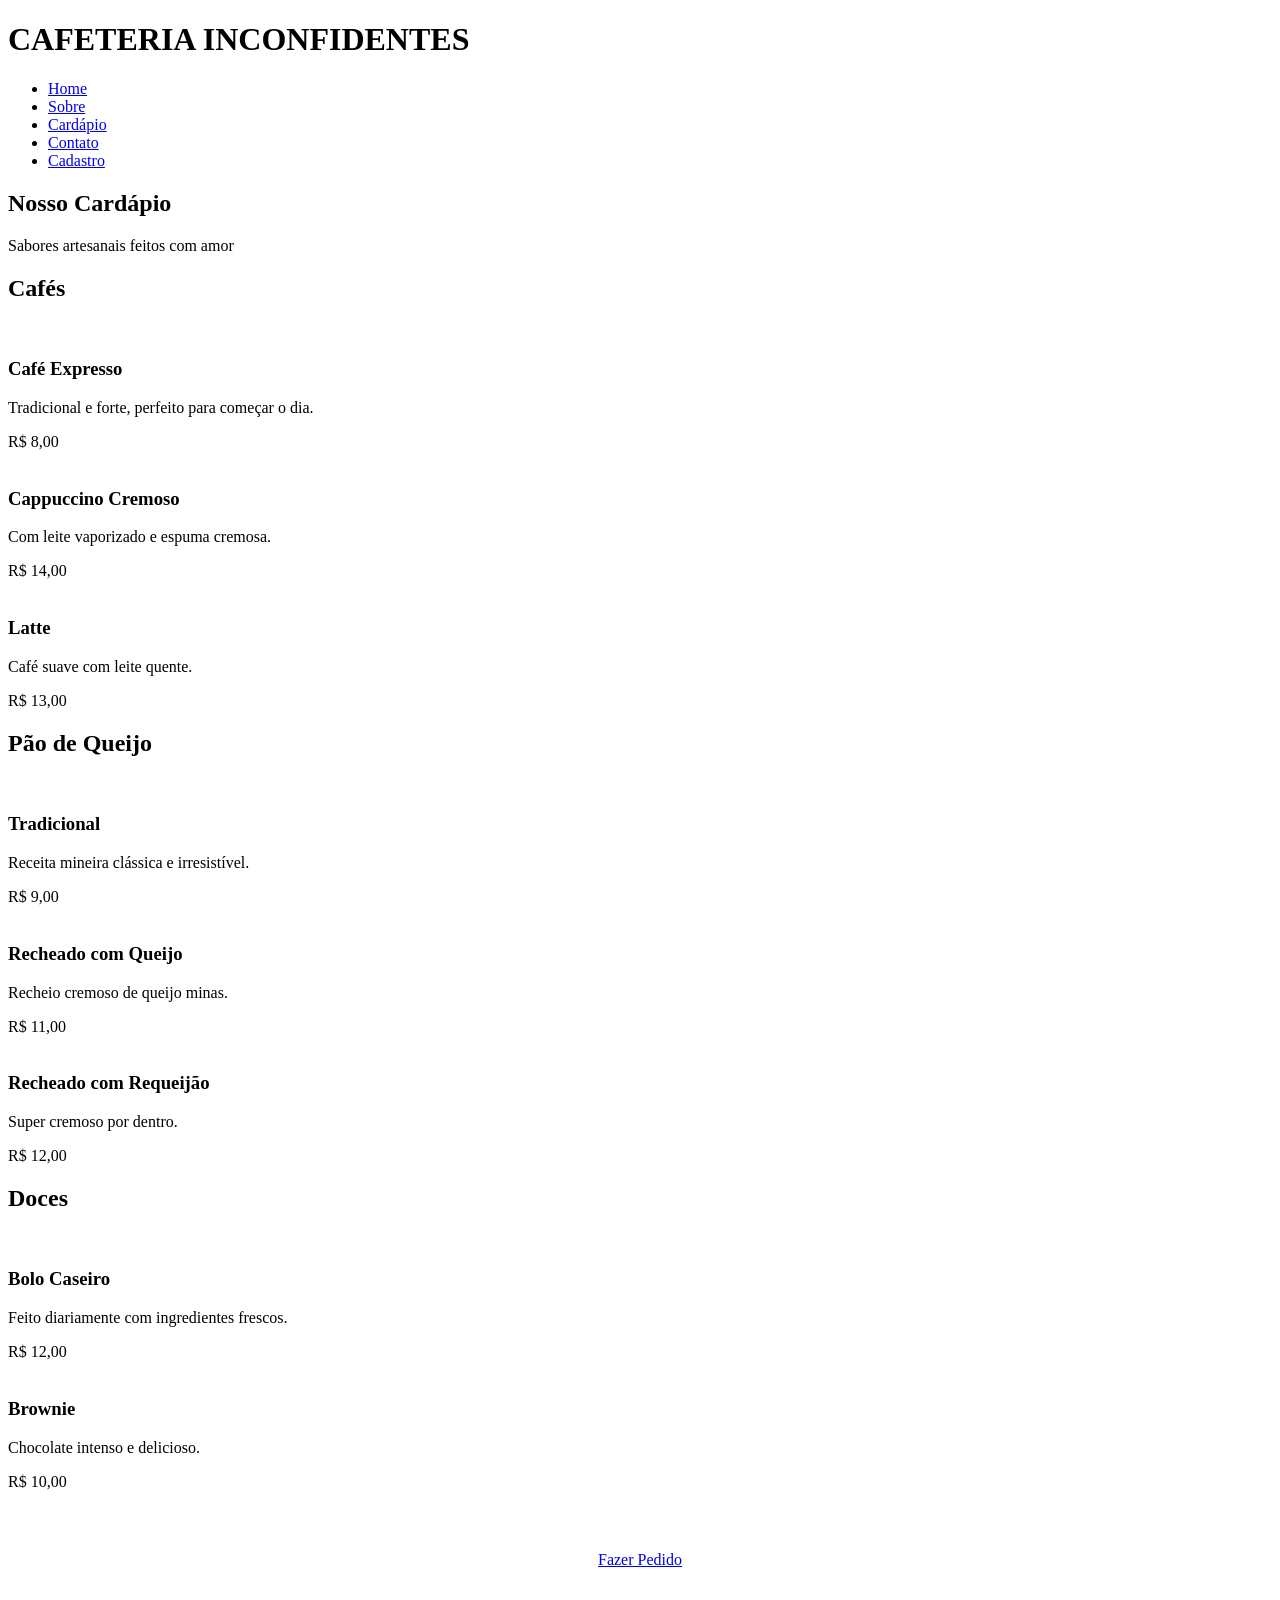
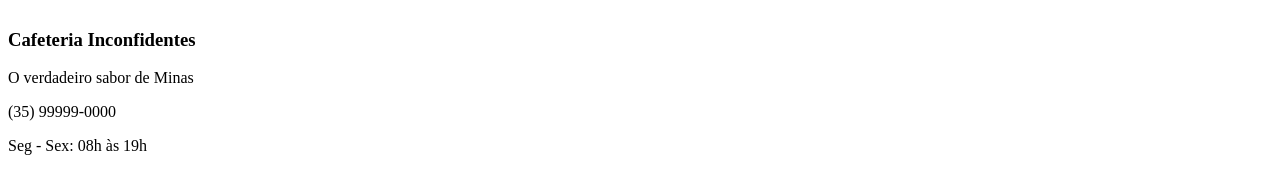
==== cardapio.html @ bdf070c5 "Add files via upload" ====
<!DOCTYPE html>
<html lang="pt-BR">
<head>
    <meta charset="UTF-8">
    <meta name="viewport" content="width=device-width, initial-scale=1.0">
    <title>Cardápio - Cafeteria Inconfidentes</title>

    <link rel="stylesheet" href="css/style.css">

    <link href="https://fonts.googleapis.com/css2?family=Playfair+Display:wght@700&family=Poppins:wght@300;400;500;600&display=swap" rel="stylesheet">
</head>

<body>

<!-- HEADER -->
<header>

    <div class="logo">
        <h1>CAFETERIA <span>INCONFIDENTES</span></h1>
    </div>

    <nav>
        <ul>
            <li><a href="index.html">Home</a></li>
            <li><a href="sobre.html">Sobre</a></li>
            <li><a href="cardapio.html">Cardápio</a></li>
            <li><a href="contato.html">Contato</a></li>
            <li><a href="cadastro.html" class="btn">Cadastro</a></li>
        </ul>
    </nav>

</header>

<!-- TÍTULO -->
<section class="titulo-pagina">
    <h1>Nosso Cardápio</h1>
    <p>Sabores artesanais feitos com amor</p>
</section>

<!-- CAFÉS -->
<section class="cardapio">

    <div class="categoria">
        <h2>Cafés</h2>

        <div class="lista-produtos">

            <div class="produto">
                <img src="imagens/cafe1.jpg" alt="">
                <h3>Café Expresso</h3>
                <p>Tradicional e forte, perfeito para começar o dia.</p>
                <span class="preco">R$ 8,00</span>
            </div>

            <div class="produto">
                <img src="imagens/cappuccino.jpg" alt="">
                <h3>Cappuccino Cremoso</h3>
                <p>Com leite vaporizado e espuma cremosa.</p>
                <span class="preco">R$ 14,00</span>
            </div>

            <div class="produto">
                <img src="imagens/latte.jpg" alt="">
                <h3>Latte</h3>
                <p>Café suave com leite quente.</p>
                <span class="preco">R$ 13,00</span>
            </div>

        </div>
    </div>

</section>

<!-- PÃO DE QUEIJO -->
<section class="cardapio">

    <div class="categoria">
        <h2>Pão de Queijo</h2>

        <div class="lista-produtos">

            <div class="produto">
                <img src="imagens/pao.jpg" alt="">
                <h3>Tradicional</h3>
                <p>Receita mineira clássica e irresistível.</p>
                <span class="preco">R$ 9,00</span>
            </div>

            <div class="produto">
                <img src="imagens/pao.jpg" alt="">
                <h3>Recheado com Queijo</h3>
                <p>Recheio cremoso de queijo minas.</p>
                <span class="preco">R$ 11,00</span>
            </div>

            <div class="produto">
                <img src="imagens/pao.jpg" alt="">
                <h3>Recheado com Requeijão</h3>
                <p>Super cremoso por dentro.</p>
                <span class="preco">R$ 12,00</span>
            </div>

        </div>
    </div>

</section>

<!-- DOCES -->
<section class="cardapio">

    <div class="categoria">
        <h2>Doces</h2>

        <div class="lista-produtos">

            <div class="produto">
                <img src="imagens/bolo.jpg" alt="">
                <h3>Bolo Caseiro</h3>
                <p>Feito diariamente com ingredientes frescos.</p>
                <span class="preco">R$ 12,00</span>
            </div>

            <div class="produto">
                <img src="imagens/brownie.jpg" alt="">
                <h3>Brownie</h3>
                <p>Chocolate intenso e delicioso.</p>
                <span class="preco">R$ 10,00</span>
            </div>

        </div>
    </div>

</section>

<!-- BOTÃO PEDIDO -->
<section style="text-align:center; margin:60px 0;">
    <a href="contato.html" class="botao">Fazer Pedido</a>
</section>

<!-- FOOTER -->
<footer>

    <h3>Cafeteria Inconfidentes</h3>
    <p>O verdadeiro sabor de Minas</p>
    <p>(35) 99999-0000</p>
    <p>Seg - Sex: 08h às 19h</p>

</footer>

<script src="js/script.js"></script>

</body>
</html>
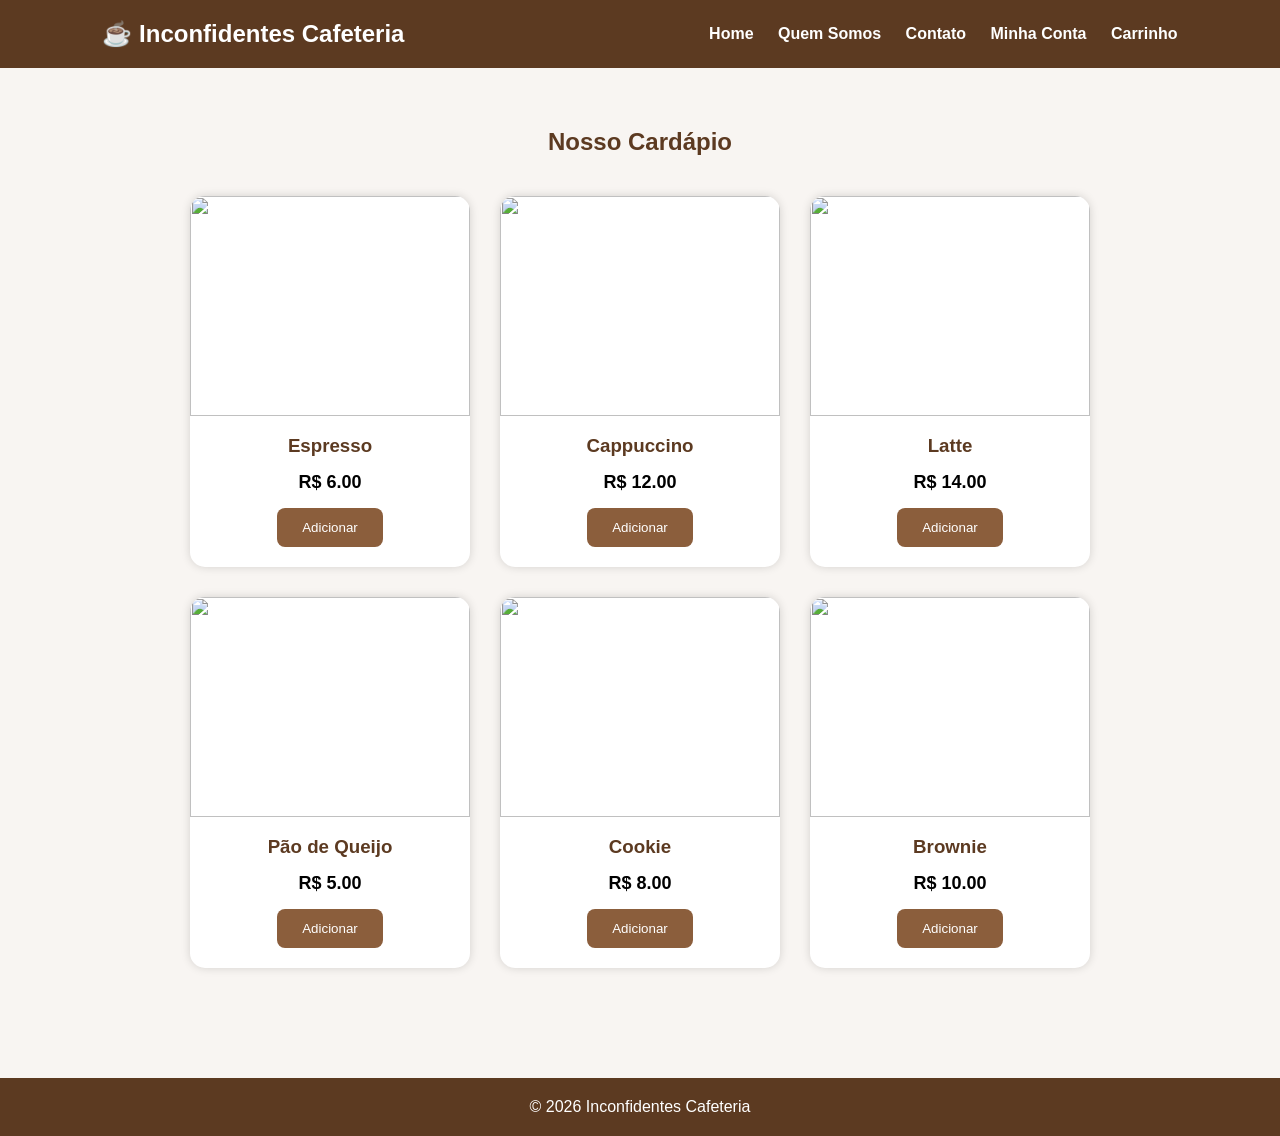
==== commit 2d73546d: "Add files via upload" ====
--- a/cardapio.html
+++ b/cardapio.html
@@ -1,153 +1,56 @@
 <!DOCTYPE html>
 <html lang="pt-BR">
 <head>
-    <meta charset="UTF-8">
-    <meta name="viewport" content="width=device-width, initial-scale=1.0">
-    <title>Cardápio - Cafeteria Inconfidentes</title>
 
-    <link rel="stylesheet" href="css/style.css">
+<meta charset="UTF-8">
 
-    <link href="https://fonts.googleapis.com/css2?family=Playfair+Display:wght@700&family=Poppins:wght@300;400;500;600&display=swap" rel="stylesheet">
+<meta name="viewport" content="width=device-width, initial-scale=1.0">
+
+<title>Cardápio</title>
+
+<link rel="stylesheet" href="style.css">
+
 </head>
 
 <body>
 
-<!-- HEADER -->
 <header>
 
-    <div class="logo">
-        <h1>CAFETERIA <span>INCONFIDENTES</span></h1>
-    </div>
+<h2>☕ Inconfidentes Cafeteria</h2>
 
-    <nav>
-        <ul>
-            <li><a href="index.html">Home</a></li>
-            <li><a href="sobre.html">Sobre</a></li>
-            <li><a href="cardapio.html">Cardápio</a></li>
-            <li><a href="contato.html">Contato</a></li>
-            <li><a href="cadastro.html" class="btn">Cadastro</a></li>
-        </ul>
-    </nav>
+<nav>
+
+<a href="index.html">Home</a>
+
+<a href="quem-somos.html">Quem Somos</a>
+
+<a href="contato.html">Contato</a>
+
+<a href="conta.html">Minha Conta</a>
+
+<a href="carrinho.html">Carrinho</a>
+
+</nav>
 
 </header>
 
-<!-- TÍTULO -->
-<section class="titulo-pagina">
-    <h1>Nosso Cardápio</h1>
-    <p>Sabores artesanais feitos com amor</p>
-</section>
+<section class="destaques">
 
-<!-- CAFÉS -->
-<section class="cardapio">
+<h2>Nosso Cardápio</h2>
 
-    <div class="categoria">
-        <h2>Cafés</h2>
-
-        <div class="lista-produtos">
-
-            <div class="produto">
-                <img src="imagens/cafe1.jpg" alt="">
-                <h3>Café Expresso</h3>
-                <p>Tradicional e forte, perfeito para começar o dia.</p>
-                <span class="preco">R$ 8,00</span>
-            </div>
-
-            <div class="produto">
-                <img src="imagens/cappuccino.jpg" alt="">
-                <h3>Cappuccino Cremoso</h3>
-                <p>Com leite vaporizado e espuma cremosa.</p>
-                <span class="preco">R$ 14,00</span>
-            </div>
-
-            <div class="produto">
-                <img src="imagens/latte.jpg" alt="">
-                <h3>Latte</h3>
-                <p>Café suave com leite quente.</p>
-                <span class="preco">R$ 13,00</span>
-            </div>
-
-        </div>
-    </div>
+<div class="cards" id="produtos"></div>
 
 </section>
 
-<!-- PÃO DE QUEIJO -->
-<section class="cardapio">
-
-    <div class="categoria">
-        <h2>Pão de Queijo</h2>
-
-        <div class="lista-produtos">
-
-            <div class="produto">
-                <img src="imagens/pao.jpg" alt="">
-                <h3>Tradicional</h3>
-                <p>Receita mineira clássica e irresistível.</p>
-                <span class="preco">R$ 9,00</span>
-            </div>
-
-            <div class="produto">
-                <img src="imagens/pao.jpg" alt="">
-                <h3>Recheado com Queijo</h3>
-                <p>Recheio cremoso de queijo minas.</p>
-                <span class="preco">R$ 11,00</span>
-            </div>
-
-            <div class="produto">
-                <img src="imagens/pao.jpg" alt="">
-                <h3>Recheado com Requeijão</h3>
-                <p>Super cremoso por dentro.</p>
-                <span class="preco">R$ 12,00</span>
-            </div>
-
-        </div>
-    </div>
-
-</section>
-
-<!-- DOCES -->
-<section class="cardapio">
-
-    <div class="categoria">
-        <h2>Doces</h2>
-
-        <div class="lista-produtos">
-
-            <div class="produto">
-                <img src="imagens/bolo.jpg" alt="">
-                <h3>Bolo Caseiro</h3>
-                <p>Feito diariamente com ingredientes frescos.</p>
-                <span class="preco">R$ 12,00</span>
-            </div>
-
-            <div class="produto">
-                <img src="imagens/brownie.jpg" alt="">
-                <h3>Brownie</h3>
-                <p>Chocolate intenso e delicioso.</p>
-                <span class="preco">R$ 10,00</span>
-            </div>
-
-        </div>
-    </div>
-
-</section>
-
-<!-- BOTÃO PEDIDO -->
-<section style="text-align:center; margin:60px 0;">
-    <a href="contato.html" class="botao">Fazer Pedido</a>
-</section>
-
-<!-- FOOTER -->
 <footer>
 
-    <h3>Cafeteria Inconfidentes</h3>
-    <p>O verdadeiro sabor de Minas</p>
-    <p>(35) 99999-0000</p>
-    <p>Seg - Sex: 08h às 19h</p>
+<p>© 2026 Inconfidentes Cafeteria</p>
 
 </footer>
 
-<script src="js/script.js"></script>
+<script src="cardapio.js"></script>
+
+<script src="carrinho.js"></script>
 
 </body>
 </html>
--- a/style.css
+++ b/style.css
@@ -0,0 +1,157 @@
+*{
+    margin:0;
+    padding:0;
+    box-sizing:border-box;
+    font-family:Arial, Helvetica, sans-serif;
+}
+
+body{
+    background:#f8f5f2;
+}
+
+header{
+    background:#5c3a21;
+    color:white;
+    display:flex;
+    justify-content:space-between;
+    align-items:center;
+    padding:20px 8%;
+}
+
+nav a{
+    color:white;
+    text-decoration:none;
+    margin-left:20px;
+    font-weight:bold;
+    transition:.3s;
+}
+
+nav a:hover{
+    color:#ffd28c;
+}
+
+.banner{
+    height:450px;
+    background:url("https://images.unsplash.com/photo-1495474472287-4d71bcdd2085?w=1600") center/cover;
+    display:flex;
+    flex-direction:column;
+    justify-content:center;
+    align-items:center;
+    color:white;
+    text-align:center;
+}
+
+.banner h1{
+    font-size:50px;
+    margin-bottom:15px;
+}
+
+.banner p{
+    font-size:22px;
+    margin-bottom:25px;
+}
+
+.banner button{
+    padding:15px 35px;
+    border:none;
+    background:#8b5e3c;
+    color:white;
+    border-radius:10px;
+    cursor:pointer;
+    font-size:18px;
+}
+
+.banner button:hover{
+    background:#6e472c;
+}
+
+.destaques{
+    padding:60px 8%;
+}
+
+.destaques h2{
+    text-align:center;
+    margin-bottom:40px;
+    color:#5c3a21;
+}
+
+.cards{
+    display:flex;
+    gap:30px;
+    justify-content:center;
+    flex-wrap:wrap;
+}
+
+.card{
+    width:280px;
+    background:white;
+    border-radius:15px;
+    overflow:hidden;
+    box-shadow:0 0 10px rgba(0,0,0,.15);
+    text-align:center;
+    transition:.3s;
+}
+
+.card:hover{
+    transform:translateY(-5px);
+}
+
+.card img{
+    width:100%;
+    height:220px;
+    object-fit:cover;
+}
+
+.card h3{
+    margin-top:15px;
+    color:#5c3a21;
+}
+
+.card p{
+    margin:15px;
+    font-size:18px;
+    font-weight:bold;
+}
+
+.card button{
+    margin-bottom:20px;
+    padding:12px 25px;
+    border:none;
+    background:#8b5e3c;
+    color:white;
+    border-radius:8px;
+    cursor:pointer;
+}
+
+.card button:hover{
+    background:#6e472c;
+}
+
+footer{
+    background:#5c3a21;
+    color:white;
+    text-align:center;
+    padding:20px;
+    margin-top:50px;
+}
+
+@media(max-width:768px){
+
+header{
+    flex-direction:column;
+}
+
+nav{
+    margin-top:15px;
+}
+
+nav a{
+    display:block;
+    margin:10px 0;
+}
+
+.banner h1{
+    font-size:35px;
+}
+
+}
